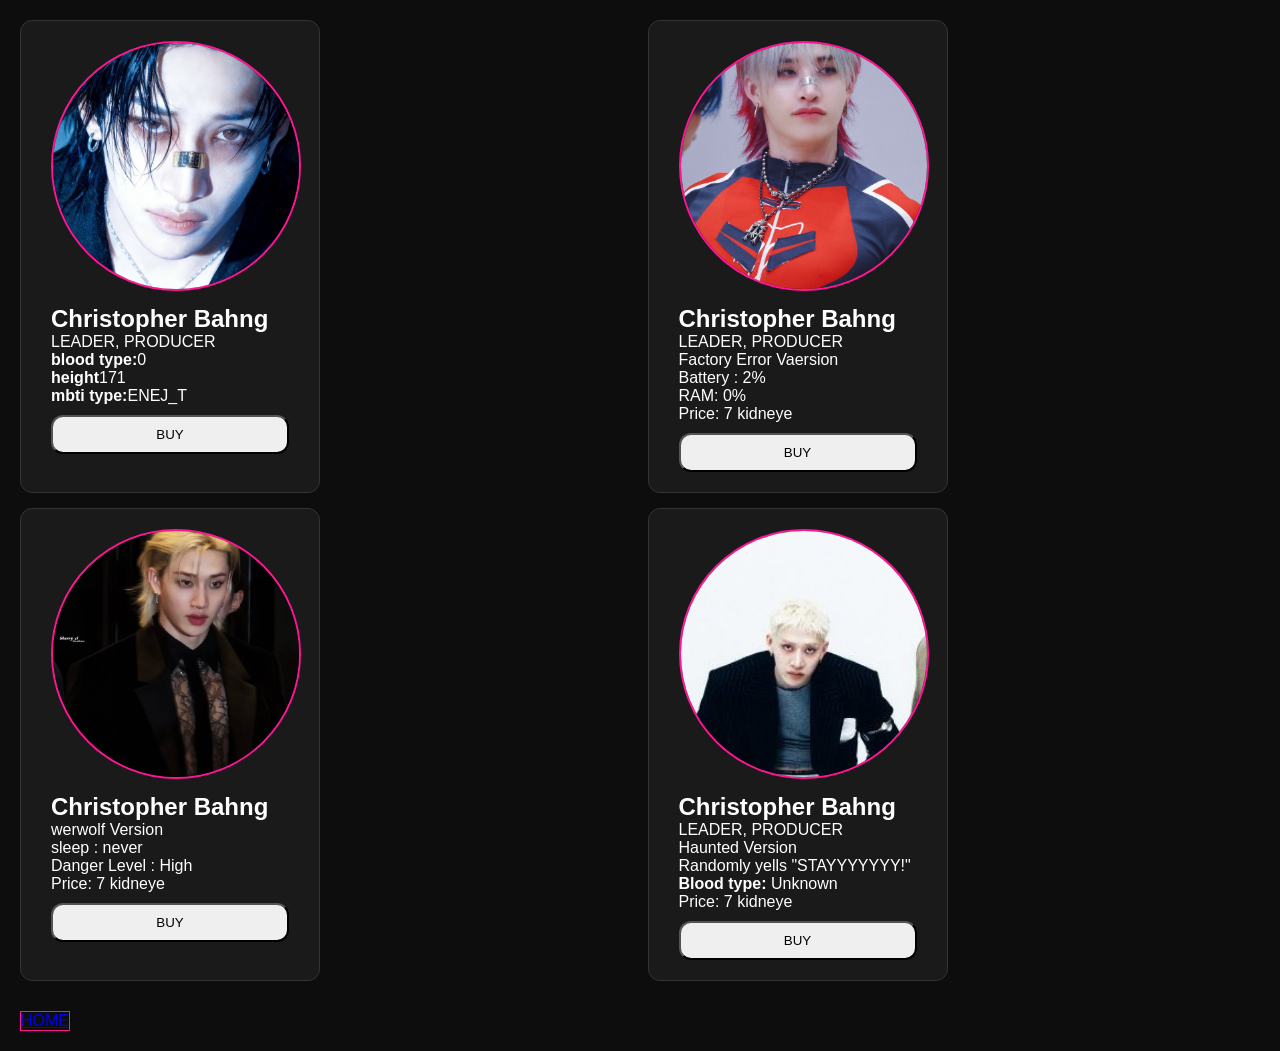
==== Bang chan/bangchan.html @ 934b938c "Initial commit" ====
<!DOCTYPE html>
<html lang="en">
<head>
    <meta charset="UTF-8">
    <meta name="viewport" content="width=device-width, initial-scale=1.0">
    <title>BANG CHAN</title>
    <link rel="stylesheet" href="./bangchan.css">
</head>
<body>
    <section class="contaner">
        <div class="card">
            <img src="1.jpg" alt="Bang Chan">
            <h2>Christopher Bahng</h2>
            <p>LEADER, PRODUCER</p>
            <p><strong>blood type:</strong>0</p>
            <p><strong> height</strong>171</p>
            <p><strong>mbti type:</strong>ENEJ_T</p>
            <button class="buy-btn">BUY</button>
        </div>

        <div class="card">
            <img src="2.jpg" alt="Bang Chan">
            <h2>Christopher Bahng</h2>
            <p>LEADER, PRODUCER</p>
            <p>Factory Error Vaersion</p>
            <p>Battery : 2%</p>
            <p>RAM: 0%</p>
            <p>Price: 7 kidneye</p>
            <button class="buy-btn">BUY</button>
        </div>

        <div class="card">
            <img src="3.jpg" alt="Bang Chan">
            <h2>Christopher Bahng</h2>
            <p>werwolf Version </p>
            <p>sleep : never</p>
            <p>Danger Level : High</p>
            <p>Price: 7 kidneye</p>
            <button class="buy-btn">BUY</button>
        </div>

        <div class="card">
            <img src="4.jpg" alt="Bang Chan">
            <h2>Christopher Bahng</h2>
            <p>LEADER, PRODUCER</p>
            <p>Haunted Version</p>
            <p>Randomly yells "STAYYYYYYY!"</p>
            <p><strong>Blood type:</strong> Unknown</p>
            <p>Price: 7 kidneye</p>
            <button class="buy-btn">BUY</button>
        </div>

        <a href="/index.html"><div class="btn">HOME</div></a>
    </section>





    <script>
    const buyButtons = document.querySelectorAll('.buy-btn');

    buyButtons.forEach(button => {
        button.addEventListener('click', function() {
            // ساخت المان پیام
            const message = document.createElement('div');
            message.textContent = '✅ سفارش شما ثبت شد!';
            message.style.cssText = `
                position: fixed;
                bottom: 30px;
                left: 50%;
                transform: translateX(-50%);
                background: #ff1493;
                color: #fff;
                padding: 15px 30px;
                border-radius: 10px;
                font-size: 18px;
                font-weight: bold;
                box-shadow: 0 4px 15px rgba(255, 20, 147, 0.5);
                z-index: 9999;
                animation: fadeInUp 0.5s ease;
            `;
            document.body.appendChild(message);

            // بعد از ۳ ثانیه پیام محو شود
            setTimeout(() => {
                message.style.opacity = '0';
                message.style.transition = 'opacity 0.5s';
                setTimeout(() => message.remove(), 500);
            }, 3000);
        });
    });
</script>

<!-- اضافه کردن انیمیشن (اختیاری) -->
<style>
    @keyframes fadeInUp {
        from {
            opacity: 0;
            transform: translateX(-50%) translateY(30px);
        }
        to {
            opacity: 1;
            transform: translateX(-50%) translateY(0);
        }
    }
</style>

</body>
</html>
---- Bang chan/bangchan.css ----
*{
    
    margin: 0;
    padding: 0;
    box-sizing: border-box;
}

body{
    font-family: Arial, Helvetica, sans-serif;
    background: #0d0d0d;
    color: #fff;
}

.contaner{
    display: grid;
    grid-template-columns: repeat(2,1fr);
    justify-content: center;
    gap: 15px;
    padding:20px;
}

.contaner .card{
    background: #1a1a1a;
    border: 1px solid #333;
    border-radius: 12px;
    padding: 20px 30px;
    width: 90%;
    max-width: 300px;
    transition: 0.3s;
    
}

.contaner .card:hover{
    border-color: #ff1493;
    transform: scale(1.02);
}

.contaner .card img{
    width: 250px;
    height: 250px;
    border-radius: 50%;
    object-fit: cover;
    margin-bottom: 10px;
    border: 2px solid #ff1493;
}

.contaner .card .buy-btn{
    width: 100%;
    padding: 10px;
    border-radius: 12px;
    margin-top: 10px;
}

.contaner .card .buy-btn:hover{
    border-color: #ff1493;
    color: #ff1493;

}

.contaner .btn{
    width: 50px;
    height: auto;
    border: 1px solid #ff1493;
    margin-top: 15px;

}




/* ===== ریسپانسیو برای بخش جدید (contaner و card) ===== */

/* تبلت و موبایل بزرگ (عرض کمتر از 992px) */
@media (max-width: 992px) {
    .contaner {
        grid-template-columns: repeat(2, 1fr); /* ۲ ستونه */
        gap: 20px;
        padding: 15px;
        justify-items: center;
    }

    .contaner .card {
        width: 100%;
        max-width: 280px;
        padding: 15px 20px;
    }

    .contaner .card img {
        width: 200px;
        height: 200px;
    }
}

/* موبایل (عرض کمتر از 768px) */
@media (max-width: 768px) {
    .contaner {
        grid-template-columns: repeat(2, 1fr); /* ۲ ستونه */
        gap: 15px;
        padding: 10px;
    }

    .contaner .card {
        max-width: 250px;
        padding: 15px;
    }

    .contaner .card img {
        width: 150px;
        height: 150px;
    }

    .contaner .card .buy-btn {
        padding: 8px;
        font-size: 14px;
    }

    .contaner .btn {
        width: 40px;
    }
}

/* موبایل خیلی کوچک (عرض کمتر از 480px) */
@media (max-width: 480px) {
    .contaner {
        grid-template-columns: 1fr; /* ۱ ستونه (همه زیر هم) */
        gap: 20px;
        padding: 10px;
        justify-items: center;
    }

    .contaner .card {
        max-width: 300px;
        width: 100%;
        padding: 20px;
    }

    .contaner .card img {
        width: 180px;
        height: 180px;
    }

    .contaner .card .buy-btn {
        padding: 10px;
        font-size: 16px;
    }

    .contaner .btn {
        width: 45px;
        padding: 8px;
    }
}
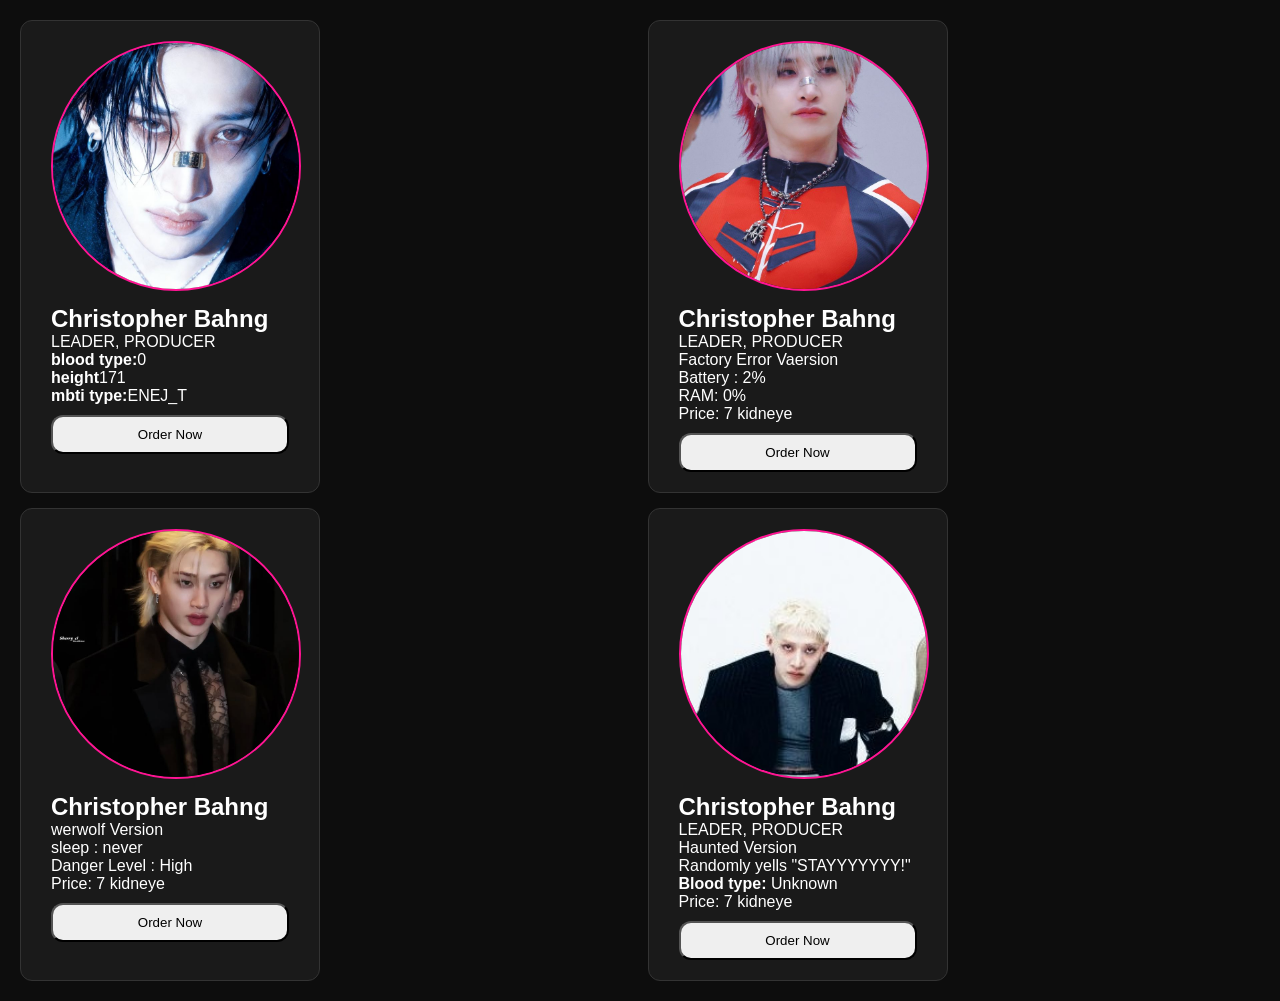
==== commit 15d308e4: "Fix file paths" ====
--- a/Bang chan/bangchan.html
+++ b/Bang chan/bangchan.html
@@ -15,7 +15,7 @@
             <p><strong>blood type:</strong>0</p>
             <p><strong> height</strong>171</p>
             <p><strong>mbti type:</strong>ENEJ_T</p>
-            <button class="buy-btn">BUY</button>
+            <button class="buy-btn">Order Now</button>
         </div>
 
         <div class="card">
@@ -26,7 +26,7 @@
             <p>Battery : 2%</p>
             <p>RAM: 0%</p>
             <p>Price: 7 kidneye</p>
-            <button class="buy-btn">BUY</button>
+            <button class="buy-btn">Order Now</button>
         </div>
 
         <div class="card">
@@ -36,7 +36,7 @@
             <p>sleep : never</p>
             <p>Danger Level : High</p>
             <p>Price: 7 kidneye</p>
-            <button class="buy-btn">BUY</button>
+            <button class="buy-btn">Order Now</button>
         </div>
 
         <div class="card">
@@ -47,10 +47,8 @@
             <p>Randomly yells "STAYYYYYYY!"</p>
             <p><strong>Blood type:</strong> Unknown</p>
             <p>Price: 7 kidneye</p>
-            <button class="buy-btn">BUY</button>
+            <button class="buy-btn">Order Now</button>
         </div>
-
-        <a href="/index.html"><div class="btn">HOME</div></a>
     </section>
 
 
